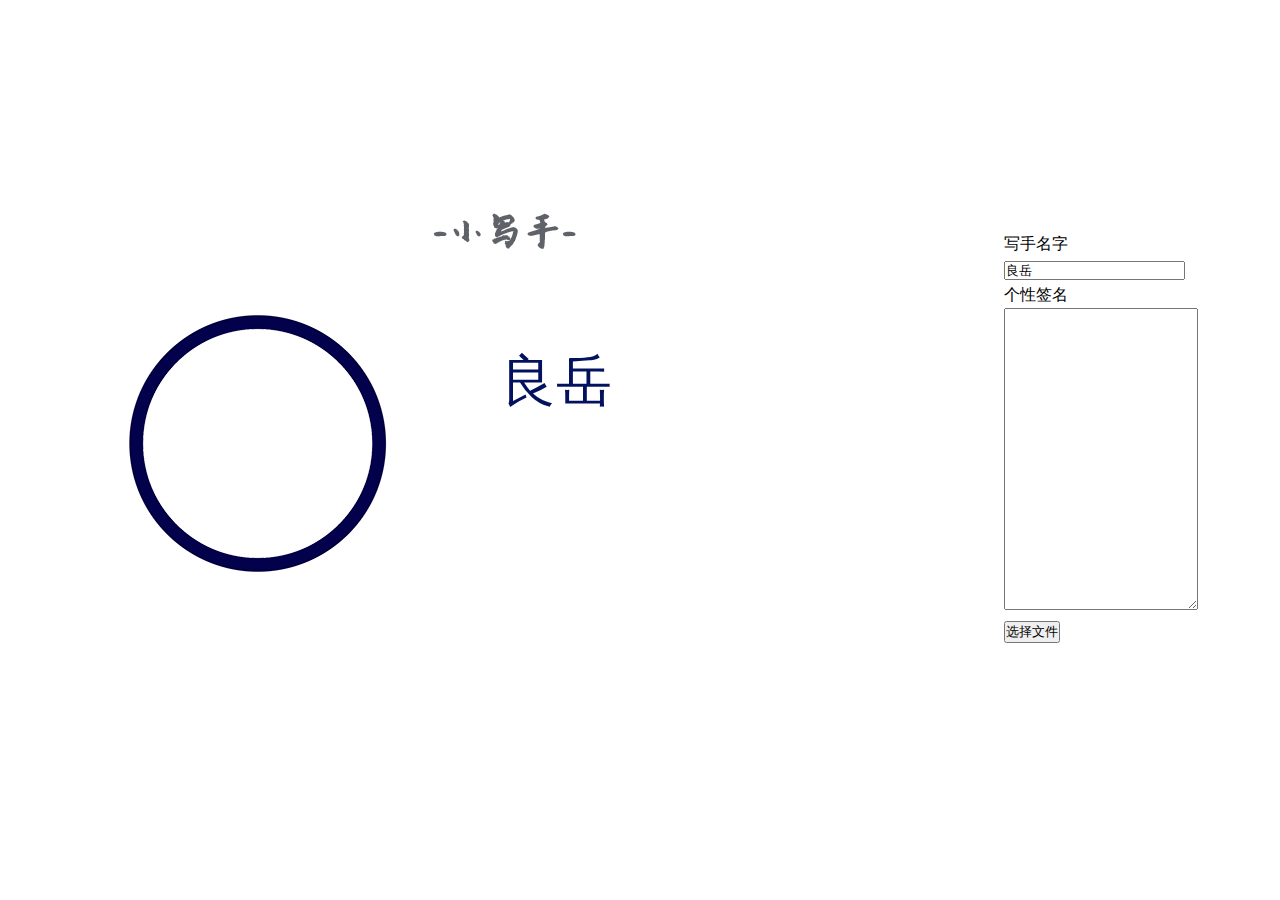
==== staticPicGenerator.html @ 8cff6d13 "固定图片合成器写了一半了" ====
<!DOCTYPE html>
<html lang="en" style="height: 100%" ng-app="main" ng-controller="mainController as mc">
<head>
    <meta name="referrer" content="never">
    <meta charset="UTF-8">
    <title>thePi - Pic Generator</title>
    <link rel="stylesheet" href="css/css.css">
    <script src="js/angular.min.js"></script>
    <script src="js/appPicGen.js"></script>
    <script src="js/template.js"></script>
</head>
<body style="height: 100%;width: 100%">
<table style="height: 100%;width: 100%">
    <tr>
        <td width="60%" >




            <div class="scrollWrapper" style="min-width:690px;margin: auto">
                <img src="img/mpTemplate.png" id="imgMpTemp" style="display: none">
                <canvas id="cvsMp" width="1000px" height="571px"></canvas>
                <p ng-bind="mc.doRefresh()" style="display: none"></p>
            </div>
        </td>

        <td width="100%" height="100%">
            <div class="scrollWrapper">

                <p>写手名字</p>
                <input type="text" ng-model="mc.authorName" style="width:auto;">
                <p>个性签名</p>
                <textarea type="text" ng-model="mc.authorTxt" style="width:70%;height: 300px"></textarea>

                <div class="content" style="max-height:200px;">
                    <div id="div4bm">
                        <!--input[button] 触发 file click事件-->
                        <input type="button" value="选择文件" id="mybutton" class="mybtn"  onclick="Id('file').click();" />
                        <!--file 隐藏起来  触发onchange事件-->
                        <input type="file" name="file" accept="image/png,image/jpg,image/jpeg"  id="file" onchange="changeToop();" style="display:none;" />
                    </div>
                    <!--图片展示区域-->
                    <div style="float:left;">
                        <!--设置默认图片-->
                        <img id="myimg" src="" style=""/>
                    </div>
                </div>
            </div>
        </td>

    </tr>
</table>
</body>
</html>
---- css/css.css ----
body{
    padding: 0;
    margin: 0;
    font-family: "Helvetica Neue",Helvetica,"Hiragino Sans GB","Microsoft YaHei",Arial,sans-serif;
    line-height: inherit;
}
* {
    margin: 0;
    padding: 0;

}
html{
    line-height: 1.6;
}

.rich_media_content{
    user-select:all;
    -moz-user-select: all;
    -ms-user-select: all;
    -webkit-user-select: all;
}
.scrollWrapper{
    overflow-y: auto;
    max-height: 100%;
}
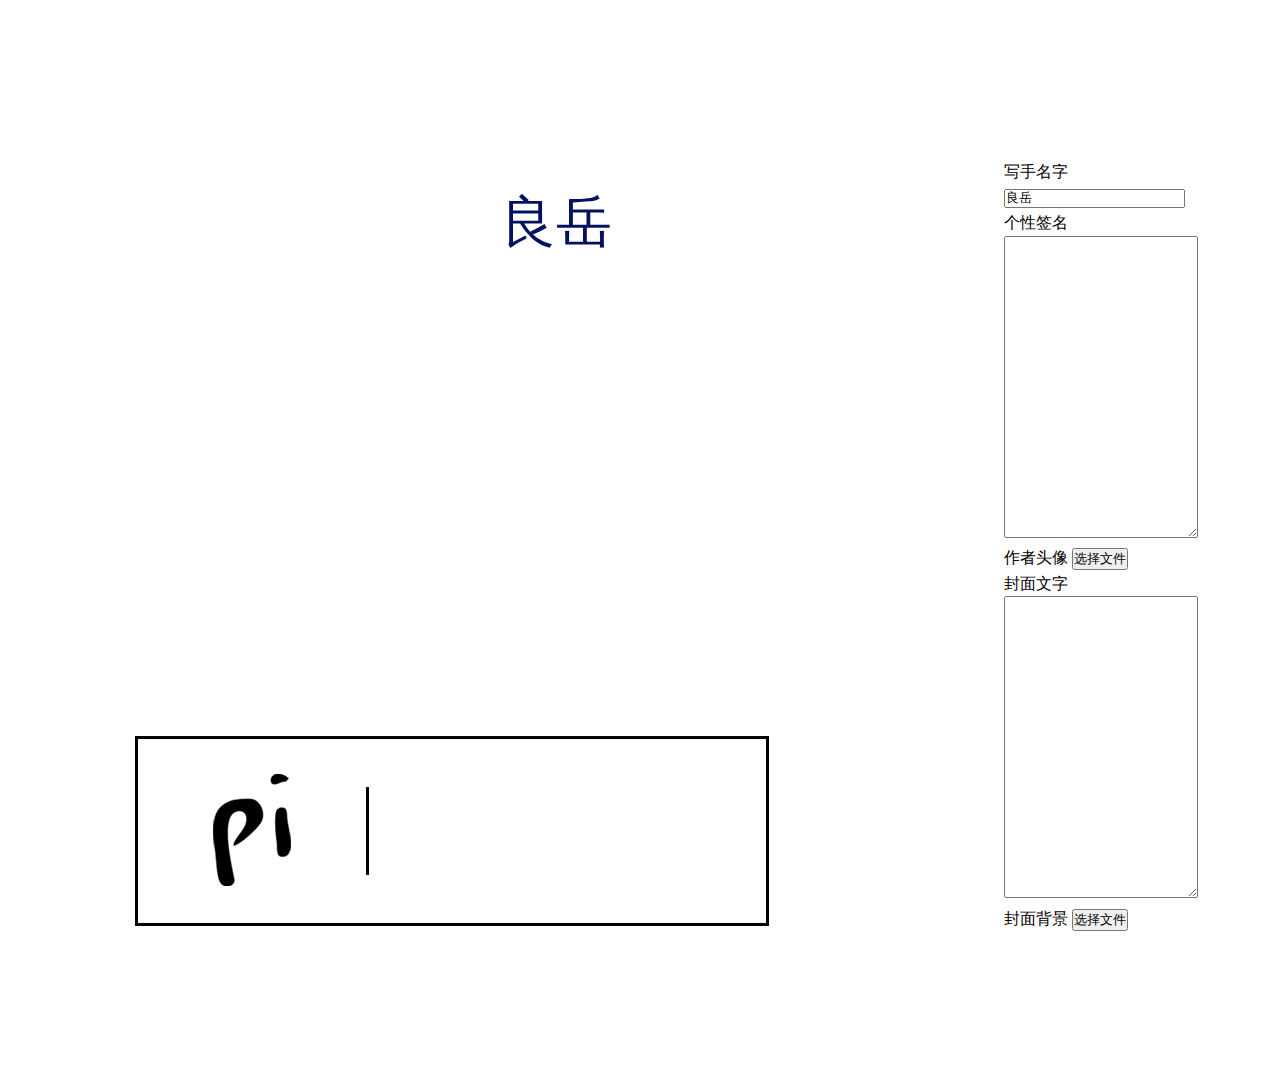
==== commit f3a86da5: "固定图片合成器完成" ====
--- a/staticPicGenerator.html
+++ b/staticPicGenerator.html
@@ -20,6 +20,8 @@
             <div class="scrollWrapper" style="min-width:690px;margin: auto">
                 <img src="img/mpTemplate.png" id="imgMpTemp" style="display: none">
                 <canvas id="cvsMp" width="1000px" height="571px"></canvas>
+                <img src="img/covTemplate.png" id="imgCovTemp" style="display: none">
+                <canvas id="cvsCov" width="900px" height="500px"></canvas>
                 <p ng-bind="mc.doRefresh()" style="display: none"></p>
             </div>
         </td>
@@ -33,16 +35,25 @@
                 <textarea type="text" ng-model="mc.authorTxt" style="width:70%;height: 300px"></textarea>
 
                 <div class="content" style="max-height:200px;">
-                    <div id="div4bm">
-                        <!--input[button] 触发 file click事件-->
-                        <input type="button" value="选择文件" id="mybutton" class="mybtn"  onclick="Id('file').click();" />
-                        <!--file 隐藏起来  触发onchange事件-->
-                        <input type="file" name="file" accept="image/png,image/jpg,image/jpeg"  id="file" onchange="changeToop();" style="display:none;" />
+                    <div>
+
+                        作者头像&nbsp;<input type="button" value="选择文件"  onclick="Id('filePicHead').click();"/>
+                        <input type="file" accept="image/png,image/jpg,image/jpeg"  id="filePicHead" onchange="changeToop('filePicHead','imgPicHead');" style="display:none;" />
                     </div>
-                    <!--图片展示区域-->
                     <div style="float:left;">
-                        <!--设置默认图片-->
-                        <img id="myimg" src="" style=""/>
+                        <img id="imgPicHead" src="" style="display: none"/>
+                    </div>
+                </div>
+                <p>封面文字</p>
+                <textarea type="text" ng-model="mc.coverTxt" style="width:70%;height: 300px"></textarea>
+
+                <div class="content" style="max-height:200px;">
+                    <div>
+                        封面背景&nbsp;<input type="button" value="选择文件"  onclick="Id('fileCovBkg').click();"/>
+                        <input type="file" accept="image/png,image/jpg,image/jpeg"  id="fileCovBkg" onchange="changeToop('fileCovBkg','imgCovBkg');" style="display:none;" />
+                    </div>
+                    <div style="float:left;">
+                        <img id="imgCovBkg" src="" style="display: none;"/>
                     </div>
                 </div>
             </div>
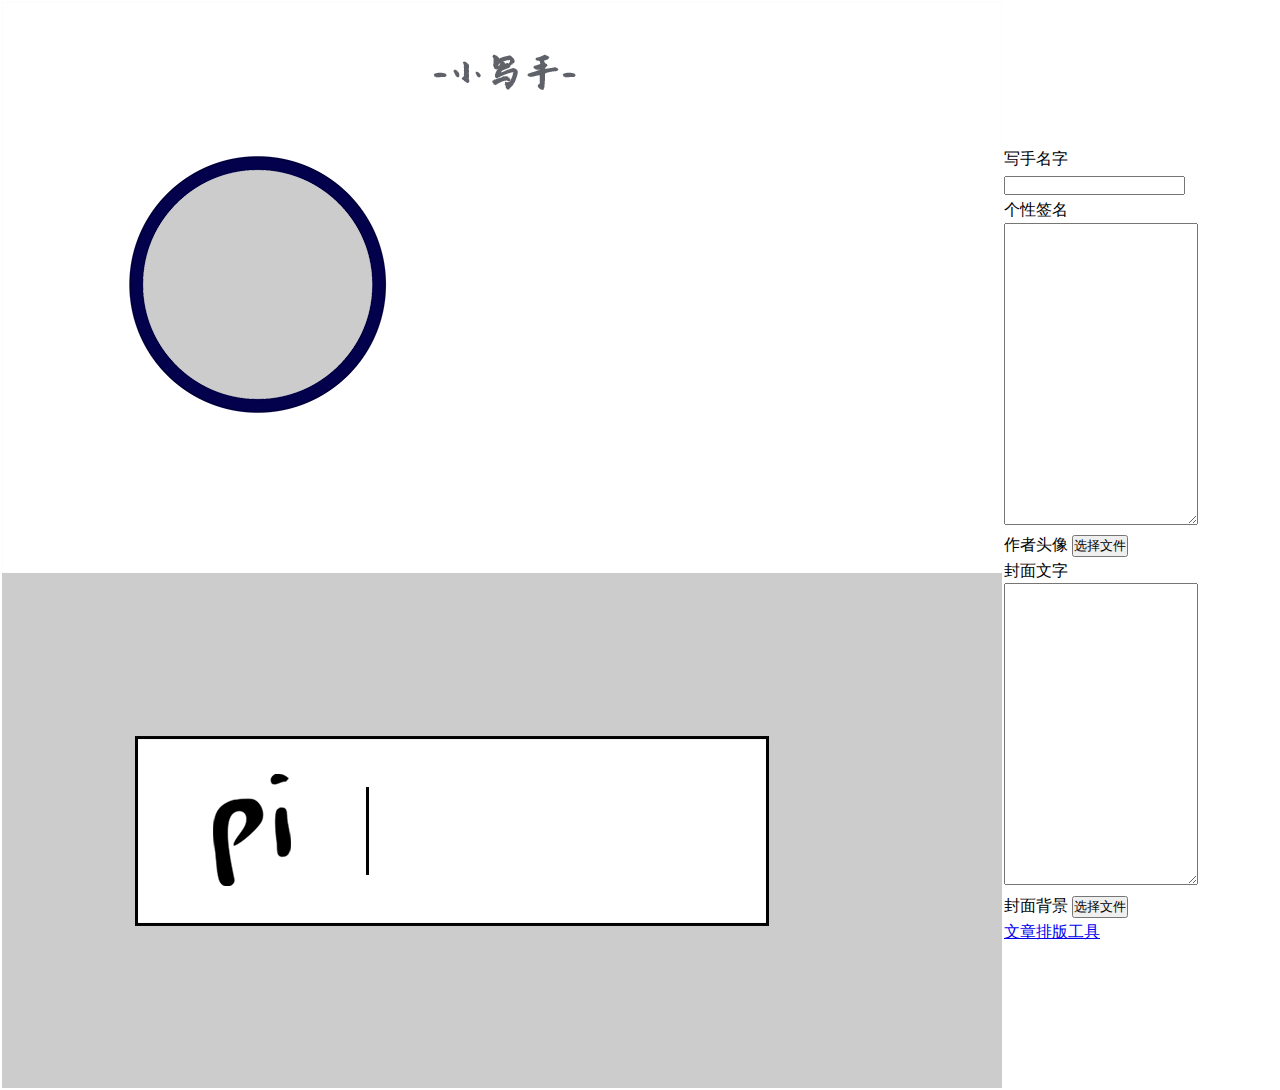
==== commit fb513bc2: "加个链接 加了个清空按钮 图片生成器预览有了背景色" ====
--- a/staticPicGenerator.html
+++ b/staticPicGenerator.html
@@ -17,7 +17,7 @@
 
 
 
-            <div class="scrollWrapper" style="min-width:690px;margin: auto">
+            <div class="scrollWrapper" style="min-width:690px;margin: auto;background-color: #CCC">
                 <img src="img/mpTemplate.png" id="imgMpTemp" style="display: none">
                 <canvas id="cvsMp" width="1000px" height="571px"></canvas>
                 <img src="img/covTemplate.png" id="imgCovTemp" style="display: none">
@@ -56,6 +56,7 @@
                         <img id="imgCovBkg" src="" style="display: none;"/>
                     </div>
                 </div>
+                <p><a href="index.html">文章排版工具</a></p>
             </div>
         </td>
 
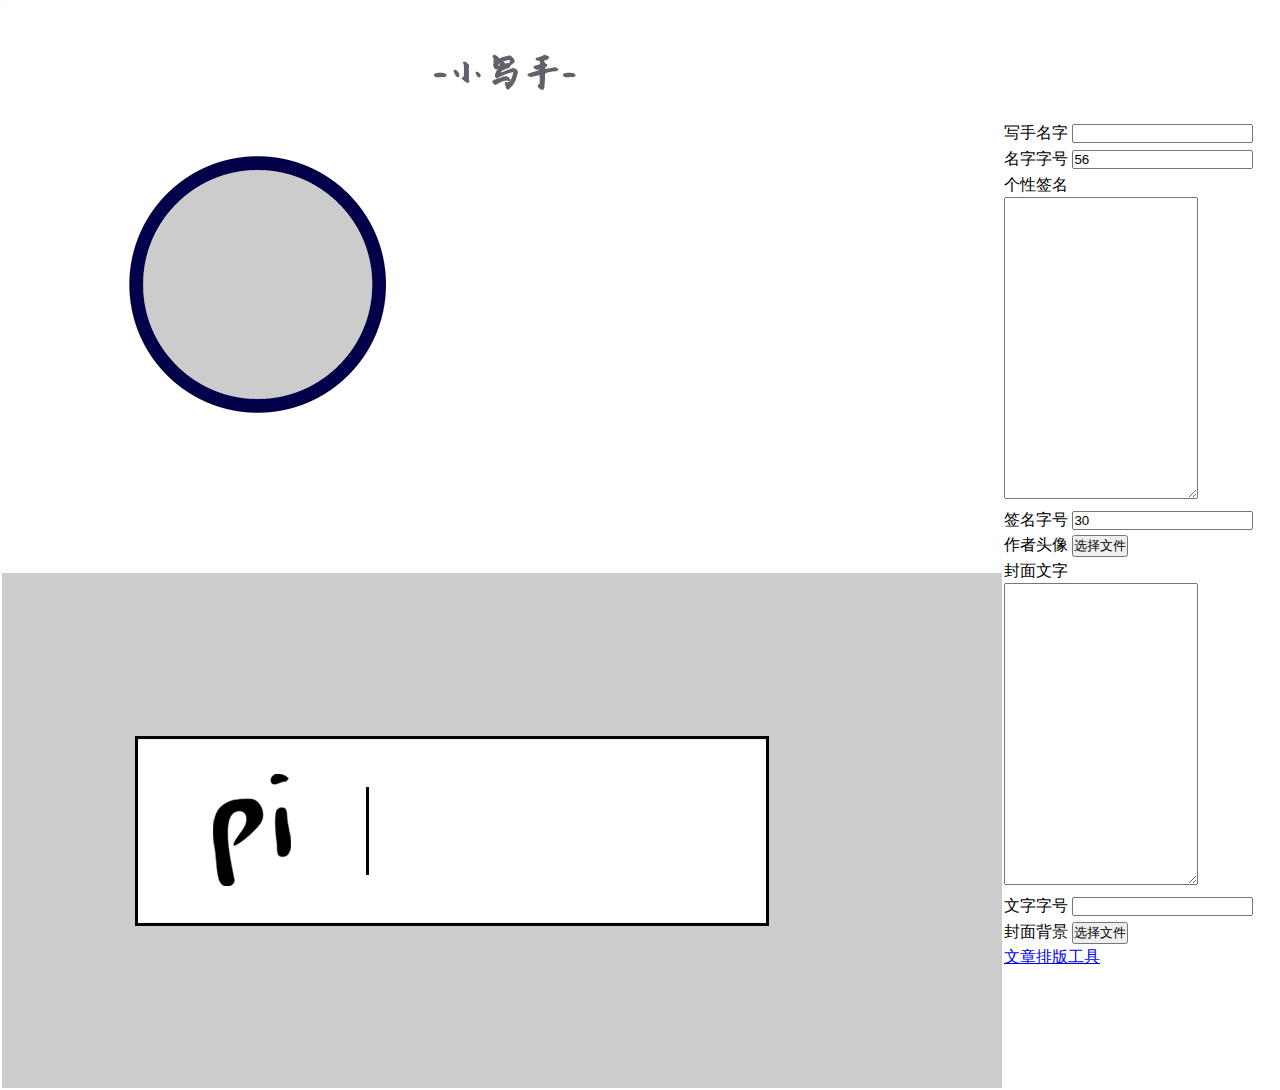
==== commit f33168af: "新增了根本没屁用的字号文本框，重写了排版页的空格处理" ====
--- a/staticPicGenerator.html
+++ b/staticPicGenerator.html
@@ -29,10 +29,13 @@
         <td width="100%" height="100%">
             <div class="scrollWrapper">
 
-                <p>写手名字</p>
-                <input type="text" ng-model="mc.authorName" style="width:auto;">
+                <p>写手名字 <input type="text" ng-model="mc.authorName" style="width:auto;"></p>
+
+                <p>名字字号 <input type="text" ng-model="mc.nameSize" style="width:auto;"></p>
+
                 <p>个性签名</p>
                 <textarea type="text" ng-model="mc.authorTxt" style="width:70%;height: 300px"></textarea>
+                <p>签名字号 <input type="text" ng-model="mc.txtSize" style="width:auto;"></p>
 
                 <div class="content" style="max-height:200px;">
                     <div>
@@ -46,7 +49,7 @@
                 </div>
                 <p>封面文字</p>
                 <textarea type="text" ng-model="mc.coverTxt" style="width:70%;height: 300px"></textarea>
-
+                <p>文字字号 <input type="text" ng-model="mc.coverSize" style="width:auto;"></p>
                 <div class="content" style="max-height:200px;">
                     <div>
                         封面背景&nbsp;<input type="button" value="选择文件"  onclick="Id('fileCovBkg').click();"/>
